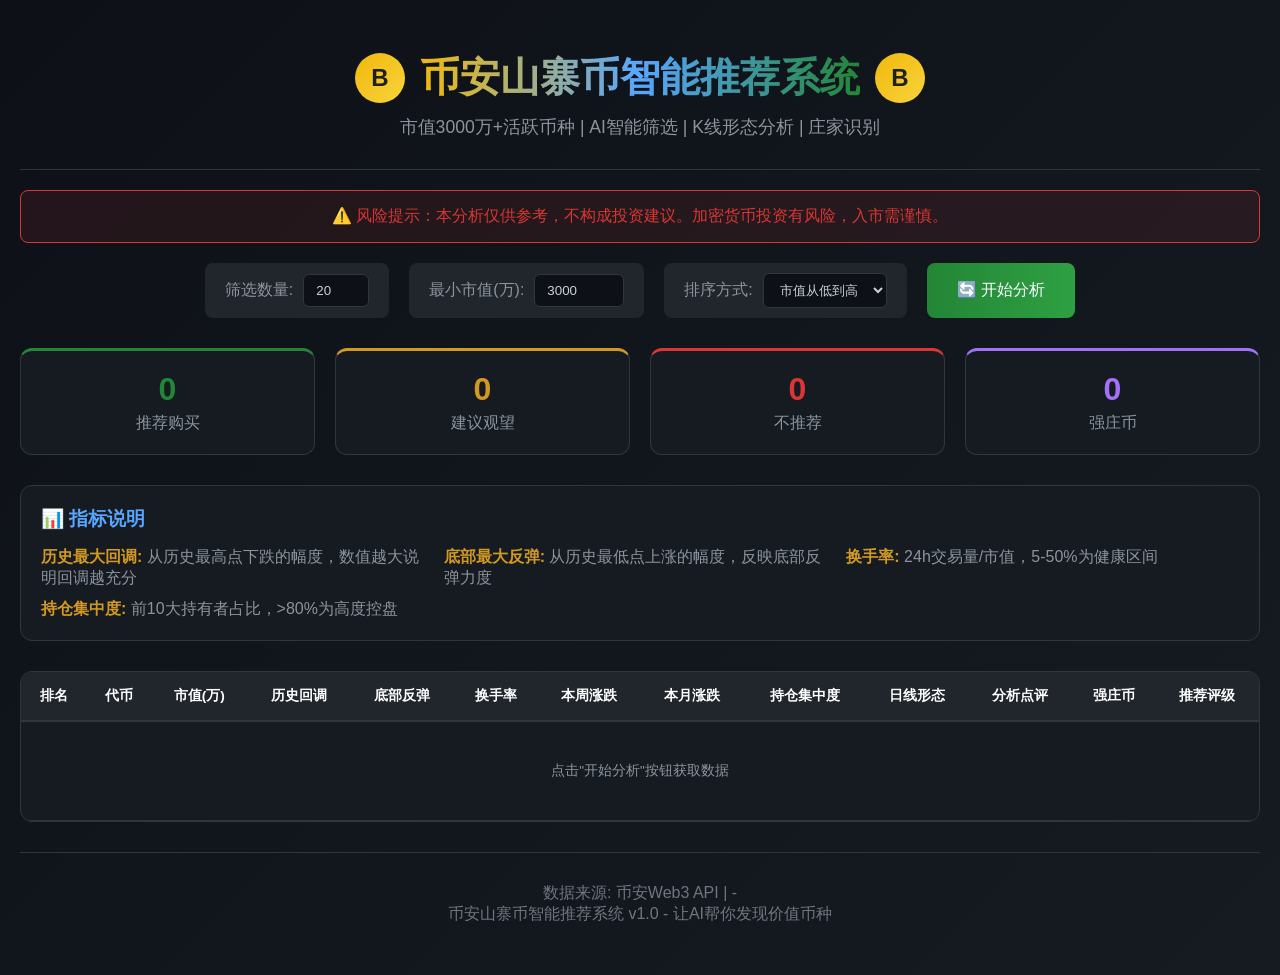
==== frontend/index.html @ 870fc39d "Initial commit: 完整版币安山寨币智能推荐系统" ====
<!DOCTYPE html>
<html lang="zh-CN">
<head>
    <meta charset="UTF-8">
    <meta name="viewport" content="width=device-width, initial-scale=1.0">
    <title>币安山寨币智能推荐系统</title>
    <link rel="stylesheet" href="css/style.css">
</head>
<body>
    <div class="container">
        <header>
            <div class="logo-container">
                <div class="logo">B</div>
                <h1>币安山寨币智能推荐系统</h1>
                <div class="logo">B</div>
            </div>
            <p class="subtitle">市值3000万+活跃币种 | AI智能筛选 | K线形态分析 | 庄家识别</p>
        </header>

        <div class="warning">
            ⚠️ 风险提示：本分析仅供参考，不构成投资建议。加密货币投资有风险，入市需谨慎。
        </div>

        <div class="controls">
            <div class="control-group">
                <label>筛选数量:</label>
                <input type="number" id="count" value="20" min="5" max="50">
            </div>
            <div class="control-group">
                <label>最小市值(万):</label>
                <input type="number" id="minCap" value="3000" min="1000" max="10000">
            </div>
            <div class="control-group">
                <label>排序方式:</label>
                <select id="sortBy">
                    <option value="marketCap">市值从低到高</option>
                    <option value="buyScore">推荐评分</option>
                    <option value="weekChange">本周涨幅</option>
                    <option value="turnover">换手率</option>
                </select>
            </div>
            <button onclick="startAnalysis()" class="btn-primary">
                <span class="loading" id="loading" style="display:none;">⏳</span>
                <span id="btnText">🔄 开始分析</span>
            </button>
        </div>

        <div class="stats-cards" id="statsCards">
            <div class="stat-card recommend">
                <div class="stat-value" id="statRecommend">0</div>
                <div class="stat-label">推荐购买</div>
            </div>
            <div class="stat-card watch">
                <div class="stat-value" id="statWatch">0</div>
                <div class="stat-label">建议观望</div>
            </div>
            <div class="stat-card avoid">
                <div class="stat-value" id="statAvoid">0</div>
                <div class="stat-label">不推荐</div>
            </div>
            <div class="stat-card whale">
                <div class="stat-value" id="statWhale">0</div>
                <div class="stat-label">强庄币</div>
            </div>
        </div>

        <div class="legend">
            <h3>📊 指标说明</h3>
            <div class="legend-grid">
                <div class="legend-item">
                    <span class="label">历史最大回调:</span>
                    <span class="desc">从历史最高点下跌的幅度，数值越大说明回调越充分</span>
                </div>
                <div class="legend-item">
                    <span class="label">底部最大反弹:</span>
                    <span class="desc">从历史最低点上涨的幅度，反映底部反弹力度</span>
                </div>
                <div class="legend-item">
                    <span class="label">换手率:</span>
                    <span class="desc">24h交易量/市值，5-50%为健康区间</span>
                </div>
                <div class="legend-item">
                    <span class="label">持仓集中度:</span>
                    <span class="desc">前10大持有者占比，>80%为高度控盘</span>
                </div>
            </div>
        </div>

        <div class="table-container">
            <table id="dataTable">
                <thead>
                    <tr>
                        <th>排名</th>
                        <th>代币</th>
                        <th>市值(万)</th>
                        <th>历史回调</th>
                        <th>底部反弹</th>
                        <th>换手率</th>
                        <th>本周涨跌</th>
                        <th>本月涨跌</th>
                        <th>持仓集中度</th>
                        <th>日线形态</th>
                        <th>分析点评</th>
                        <th>强庄币</th>
                        <th>推荐评级</th>
                    </tr>
                </thead>
                <tbody id="tableBody">
                    <tr>
                        <td colspan="13" class="empty">点击"开始分析"按钮获取数据</td>
                    </tr>
                </tbody>
            </table>
        </div>

        <footer>
            <p>数据来源: 币安Web3 API | <span id="updateTime">-</span></p>
            <p>币安山寨币智能推荐系统 v1.0 - 让AI帮你发现价值币种</p>
        </footer>
    </div>

    <script src="js/api.js"></script>
    <script src="js/app.js"></script>
</body>
</html>
---- frontend/css/style.css ----
/* 币安山寨币智能推荐系统 - 样式 */

* {
    margin: 0;
    padding: 0;
    box-sizing: border-box;
}

body {
    font-family: -apple-system, BlinkMacSystemFont, 'Segoe UI', Roboto, sans-serif;
    background: linear-gradient(135deg, #0d1117 0%, #161b22 100%);
    color: #c9d1d9;
    min-height: 100vh;
}

.container {
    max-width: 1600px;
    margin: 0 auto;
    padding: 20px;
}

/* 头部 */
header {
    text-align: center;
    padding: 30px 0;
    border-bottom: 1px solid #30363d;
    margin-bottom: 20px;
}

.logo-container {
    display: flex;
    align-items: center;
    justify-content: center;
    gap: 15px;
    margin-bottom: 10px;
}

.logo {
    width: 50px;
    height: 50px;
    background: linear-gradient(135deg, #F0B90B 0%, #F8D33C 100%);
    border-radius: 50%;
    display: flex;
    align-items: center;
    justify-content: center;
    font-weight: bold;
    font-size: 24px;
    color: #1e2026;
}

h1 {
    font-size: 2.5em;
    background: linear-gradient(90deg, #F0B90B, #58a6ff, #238636);
    -webkit-background-clip: text;
    -webkit-text-fill-color: transparent;
}

.subtitle {
    color: #8b949e;
    font-size: 1.1em;
}

/* 警告 */
.warning {
    background: rgba(218, 54, 51, 0.1);
    border: 1px solid #da3633;
    border-radius: 8px;
    padding: 15px;
    margin-bottom: 20px;
    color: #da3633;
    text-align: center;
}

/* 控制面板 */
.controls {
    display: flex;
    justify-content: center;
    gap: 20px;
    margin-bottom: 30px;
    flex-wrap: wrap;
}

.control-group {
    display: flex;
    align-items: center;
    gap: 10px;
    background: #21262d;
    padding: 10px 20px;
    border-radius: 8px;
}

.control-group label {
    color: #8b949e;
}

.control-group input,
.control-group select {
    background: #0d1117;
    border: 1px solid #30363d;
    color: #c9d1d9;
    padding: 8px 12px;
    border-radius: 6px;
}

.btn-primary {
    background: linear-gradient(90deg, #238636, #2ea043);
    color: white;
    border: none;
    padding: 12px 30px;
    border-radius: 8px;
    font-size: 1em;
    cursor: pointer;
    transition: all 0.3s;
}

.btn-primary:hover {
    transform: translateY(-2px);
    box-shadow: 0 4px 12px rgba(35, 134, 54, 0.4);
}

/* 统计卡片 */
.stats-cards {
    display: grid;
    grid-template-columns: repeat(auto-fit, minmax(200px, 1fr));
    gap: 20px;
    margin-bottom: 30px;
}

.stat-card {
    background: #161b22;
    border: 1px solid #30363d;
    border-radius: 12px;
    padding: 20px;
    text-align: center;
}

.stat-value {
    font-size: 2em;
    font-weight: bold;
    margin-bottom: 5px;
}

.stat-label {
    color: #8b949e;
}

.stat-card.recommend { border-top: 3px solid #238636; color: #238636; }
.stat-card.watch { border-top: 3px solid #d29922; color: #d29922; }
.stat-card.avoid { border-top: 3px solid #da3633; color: #da3633; }
.stat-card.whale { border-top: 3px solid #a371f7; color: #a371f7; }

/* 图例 */
.legend {
    background: #161b22;
    border: 1px solid #30363d;
    border-radius: 12px;
    padding: 20px;
    margin-bottom: 30px;
}

.legend h3 {
    color: #58a6ff;
    margin-bottom: 15px;
}

.legend-grid {
    display: grid;
    grid-template-columns: repeat(auto-fit, minmax(350px, 1fr));
    gap: 10px;
}

.legend-item .label {
    color: #d29922;
    font-weight: bold;
}

.legend-item .desc {
    color: #8b949e;
}

/* 表格 */
.table-container {
    background: #161b22;
    border: 1px solid #30363d;
    border-radius: 12px;
    overflow-x: auto;
    margin-bottom: 30px;
}

table {
    width: 100%;
    border-collapse: collapse;
    font-size: 0.85em;
}

th {
    background: #21262d;
    padding: 15px 10px;
    text-align: center;
    color: #ffffff;
    border-bottom: 2px solid #30363d;
}

td {
    padding: 12px 10px;
    text-align: center;
    border-bottom: 1px solid #30363d;
}

tr:hover {
    background: #1f242c;
}

.empty {
    color: #8b949e;
    padding: 40px;
}

/* 徽章 */
.badge {
    display: inline-block;
    padding: 4px 10px;
    border-radius: 12px;
    font-size: 0.8em;
    font-weight: bold;
}

.badge-recommend { background: rgba(35, 134, 54, 0.2); color: #238636; }
.badge-watch { background: rgba(210, 153, 34, 0.2); color: #d29922; }
.badge-avoid { background: rgba(218, 54, 51, 0.2); color: #da3633; }

/* 页脚 */
footer {
    text-align: center;
    padding: 30px;
    color: #6e7681;
    border-top: 1px solid #30363d;
}

/* 加载动画 */
.loading {
    animation: spin 1s linear infinite;
}

@keyframes spin {
    from { transform: rotate(0deg); }
    to { transform: rotate(360deg); }
}
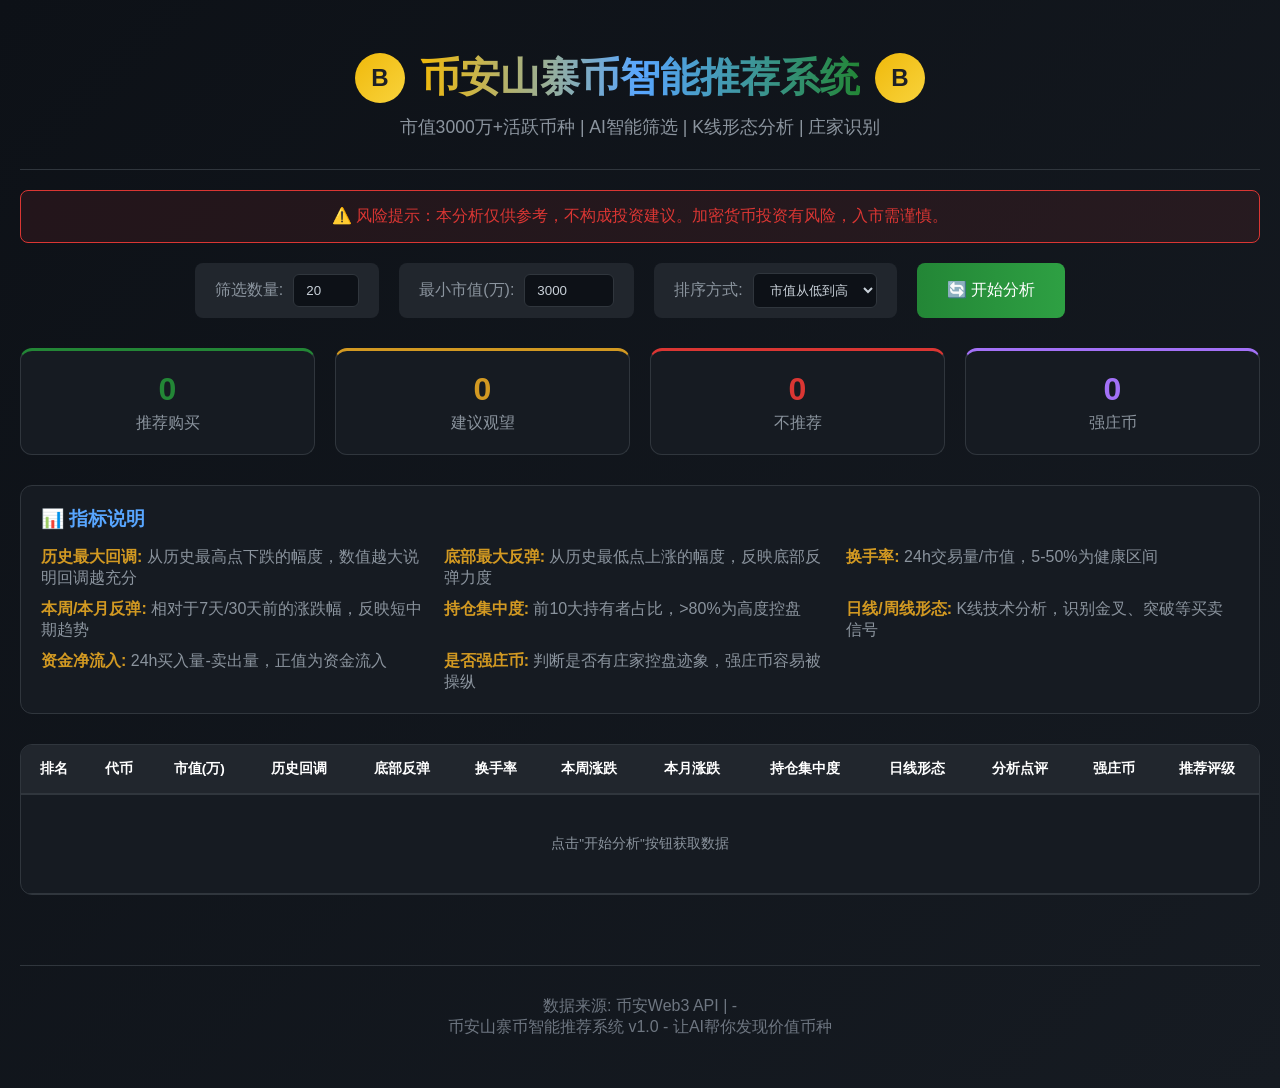
==== commit 238583ae: "添加完整指标说明、去掉alert弹窗、添加分页功能" ====
--- a/frontend/index.html
+++ b/frontend/index.html
@@ -80,8 +80,24 @@
                     <span class="desc">24h交易量/市值，5-50%为健康区间</span>
                 </div>
                 <div class="legend-item">
+                    <span class="label">本周/本月反弹:</span>
+                    <span class="desc">相对于7天/30天前的涨跌幅，反映短中期趋势</span>
+                </div>
+                <div class="legend-item">
                     <span class="label">持仓集中度:</span>
                     <span class="desc">前10大持有者占比，>80%为高度控盘</span>
+                </div>
+                <div class="legend-item">
+                    <span class="label">日线/周线形态:</span>
+                    <span class="desc">K线技术分析，识别金叉、突破等买卖信号</span>
+                </div>
+                <div class="legend-item">
+                    <span class="label">资金净流入:</span>
+                    <span class="desc">24h买入量-卖出量，正值为资金流入</span>
+                </div>
+                <div class="legend-item">
+                    <span class="label">是否强庄币:</span>
+                    <span class="desc">判断是否有庄家控盘迹象，强庄币容易被操纵</span>
                 </div>
             </div>
         </div>
--- a/frontend/css/style.css
+++ b/frontend/css/style.css
@@ -229,6 +229,55 @@
 .badge-watch { background: rgba(210, 153, 34, 0.2); color: #d29922; }
 .badge-avoid { background: rgba(218, 54, 51, 0.2); color: #da3633; }
 
+/* 分页 */
+.pagination {
+    display: flex;
+    justify-content: center;
+    align-items: center;
+    padding: 20px;
+    gap: 20px;
+    flex-wrap: wrap;
+}
+
+.pagination-info {
+    color: #8b949e;
+    font-size: 0.9em;
+}
+
+.pagination-buttons {
+    display: flex;
+    gap: 5px;
+    flex-wrap: wrap;
+    justify-content: center;
+}
+
+.btn-page {
+    background: #21262d;
+    border: 1px solid #30363d;
+    color: #c9d1d9;
+    padding: 8px 12px;
+    border-radius: 6px;
+    cursor: pointer;
+    transition: all 0.3s;
+    min-width: 40px;
+}
+
+.btn-page:hover {
+    background: #30363d;
+    border-color: #58a6ff;
+}
+
+.btn-page.active {
+    background: #238636;
+    border-color: #238636;
+    color: white;
+}
+
+.page-ellipsis {
+    color: #8b949e;
+    padding: 8px;
+}
+
 /* 页脚 */
 footer {
     text-align: center;
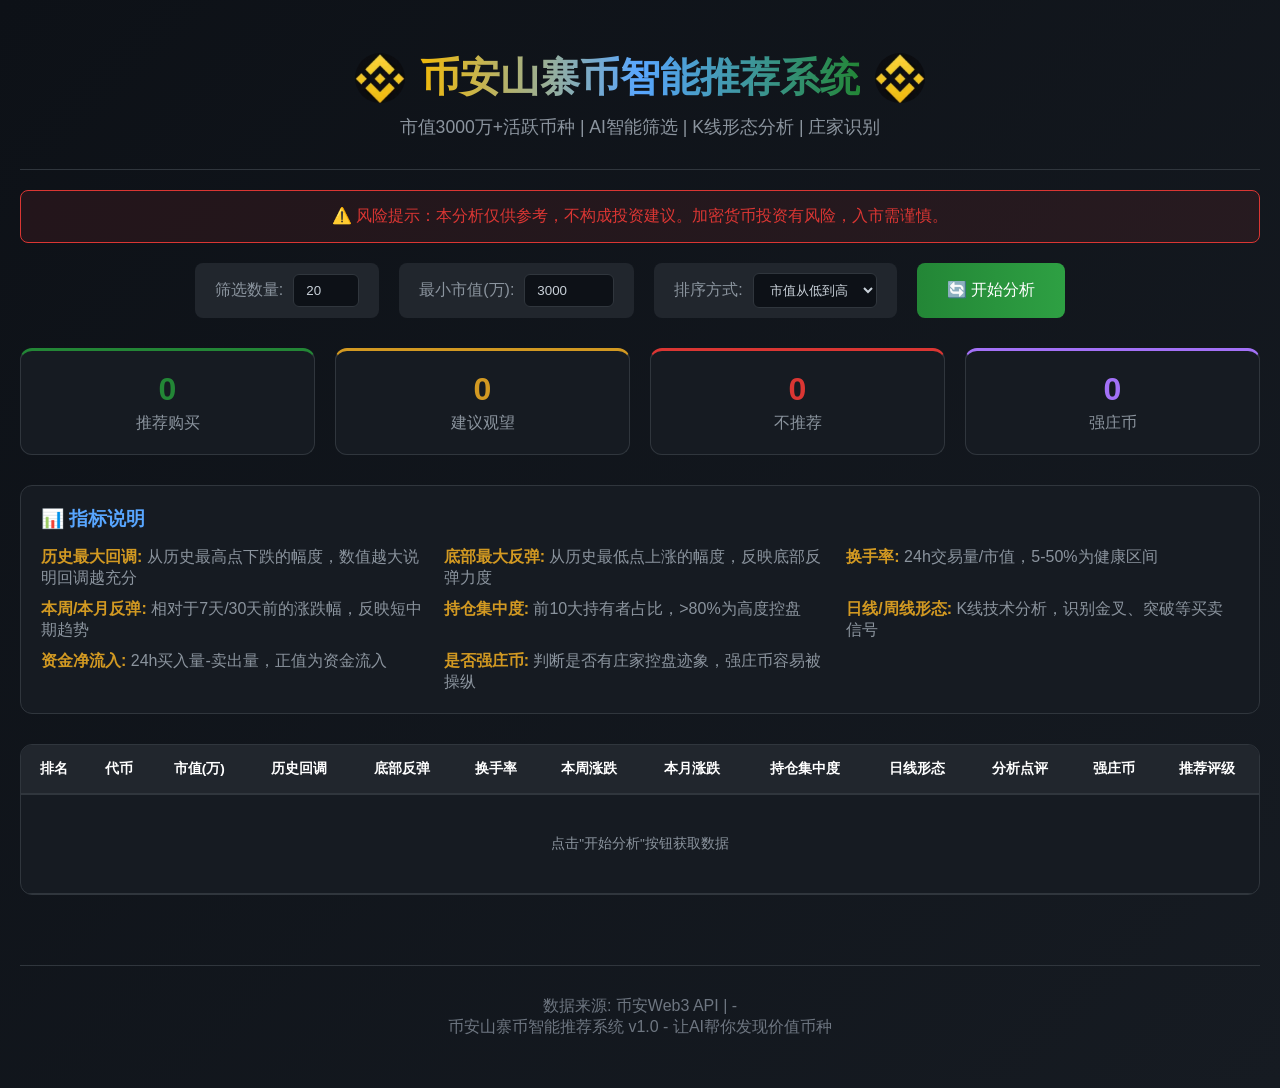
==== commit 92d8e169: "使用用户提供的币安Logo图片替换CSS生成的Logo" ====
--- a/frontend/index.html
+++ b/frontend/index.html
@@ -10,9 +10,9 @@
     <div class="container">
         <header>
             <div class="logo-container">
-                <div class="logo">B</div>
+                <img src="images/binance-logo.jpg" alt="币安" class="logo-img">
                 <h1>币安山寨币智能推荐系统</h1>
-                <div class="logo">B</div>
+                <img src="images/binance-logo.jpg" alt="币安" class="logo-img">
             </div>
             <p class="subtitle">市值3000万+活跃币种 | AI智能筛选 | K线形态分析 | 庄家识别</p>
         </header>
--- a/frontend/css/style.css
+++ b/frontend/css/style.css
@@ -35,6 +35,14 @@
     margin-bottom: 10px;
 }
 
+.logo-img {
+    width: 50px;
+    height: 50px;
+    border-radius: 50%;
+    object-fit: cover;
+}
+
+/* 保留旧logo样式作为备用 */
 .logo {
     width: 50px;
     height: 50px;
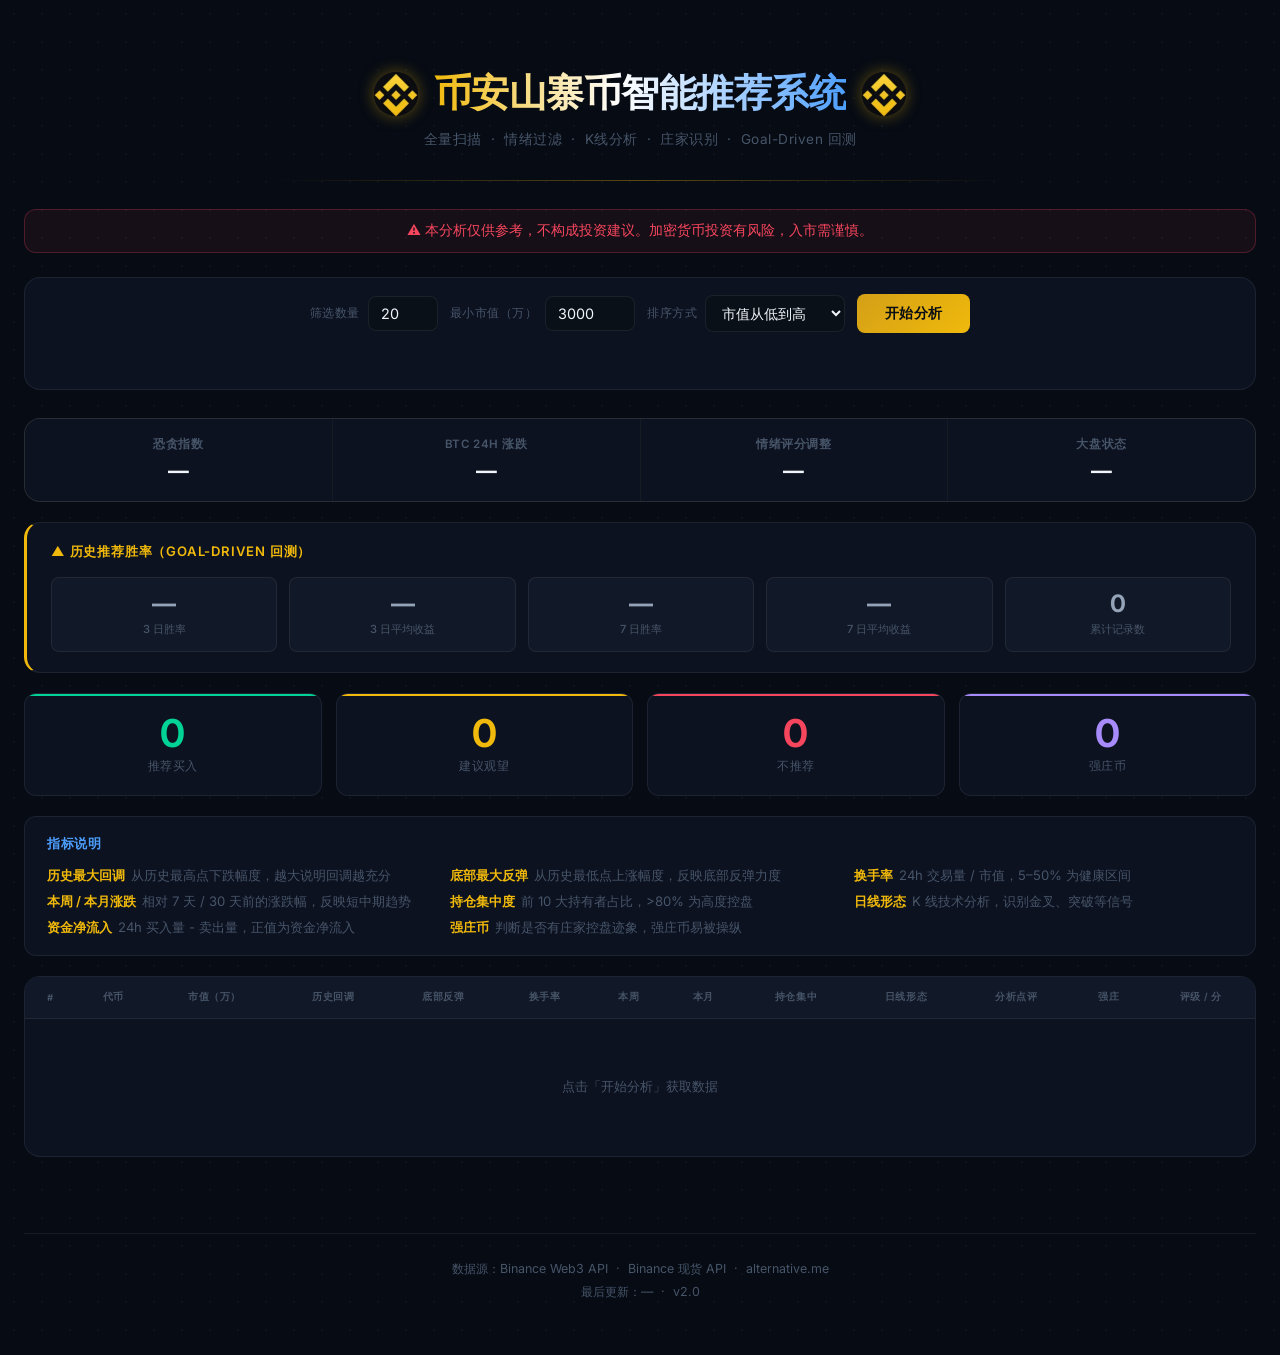
==== commit cc04b0c6: "feat: v2.0 - 全量扫描 + 情绪过滤 + Goal-Driven 回测 - [A] fetcher: 用 a-z 字母全量扫描替代关键词，K线智能选源（Binance官方优先） - [B]" ====
--- a/frontend/index.html
+++ b/frontend/index.html
@@ -8,30 +8,34 @@
 </head>
 <body>
     <div class="container">
+
+        <!-- ── Header ── -->
         <header>
             <div class="logo-container">
                 <img src="images/binance-logo.jpg" alt="币安" class="logo-img">
                 <h1>币安山寨币智能推荐系统</h1>
                 <img src="images/binance-logo.jpg" alt="币安" class="logo-img">
             </div>
-            <p class="subtitle">市值3000万+活跃币种 | AI智能筛选 | K线形态分析 | 庄家识别</p>
+            <p class="subtitle">全量扫描 &nbsp;·&nbsp; 情绪过滤 &nbsp;·&nbsp; K线分析 &nbsp;·&nbsp; 庄家识别 &nbsp;·&nbsp; Goal-Driven 回测</p>
         </header>
 
+        <!-- ── Risk Warning ── -->
         <div class="warning">
-            ⚠️ 风险提示：本分析仅供参考，不构成投资建议。加密货币投资有风险，入市需谨慎。
+            ⚠ 本分析仅供参考，不构成投资建议。加密货币投资有风险，入市需谨慎。
         </div>
 
+        <!-- ── Controls ── -->
         <div class="controls">
             <div class="control-group">
-                <label>筛选数量:</label>
-                <input type="number" id="count" value="20" min="5" max="50">
+                <label>筛选数量</label>
+                <input type="number" id="count" value="20" min="5" max="50" style="width:70px">
             </div>
             <div class="control-group">
-                <label>最小市值(万):</label>
-                <input type="number" id="minCap" value="3000" min="1000" max="10000">
+                <label>最小市值（万）</label>
+                <input type="number" id="minCap" value="3000" min="500" max="50000" style="width:90px">
             </div>
             <div class="control-group">
-                <label>排序方式:</label>
+                <label>排序方式</label>
                 <select id="sortBy">
                     <option value="marketCap">市值从低到高</option>
                     <option value="buyScore">推荐评分</option>
@@ -41,14 +45,62 @@
             </div>
             <button onclick="startAnalysis()" class="btn-primary">
                 <span class="loading" id="loading" style="display:none;">⏳</span>
-                <span id="btnText">🔄 开始分析</span>
+                <span id="btnText">开始分析</span>
             </button>
         </div>
 
-        <div class="stats-cards" id="statsCards">
+        <!-- ── Market Sentiment ── -->
+        <div class="sentiment-panel" id="sentimentPanel">
+            <div class="sentiment-item">
+                <span class="s-label">恐贪指数</span>
+                <span class="s-value" id="sFG">—</span>
+            </div>
+            <div class="sentiment-item">
+                <span class="s-label">BTC 24h 涨跌</span>
+                <span class="s-value" id="sBTC">—</span>
+            </div>
+            <div class="sentiment-item">
+                <span class="s-label">情绪评分调整</span>
+                <span class="s-value" id="sAdj">—</span>
+            </div>
+            <div class="sentiment-item">
+                <span class="s-label">大盘状态</span>
+                <span class="s-value" id="sMarket">—</span>
+            </div>
+        </div>
+
+        <!-- ── Backtest ── -->
+        <div class="backtest-panel" id="backtestPanel">
+            <div class="bt-title">&#9650; 历史推荐胜率（Goal-Driven 回测）</div>
+            <div class="bt-grid">
+                <div class="bt-item">
+                    <div class="bt-val" id="btWR3">—</div>
+                    <div class="bt-label">3 日胜率</div>
+                </div>
+                <div class="bt-item">
+                    <div class="bt-val" id="btAvg3">—</div>
+                    <div class="bt-label">3 日平均收益</div>
+                </div>
+                <div class="bt-item">
+                    <div class="bt-val" id="btWR7">—</div>
+                    <div class="bt-label">7 日胜率</div>
+                </div>
+                <div class="bt-item">
+                    <div class="bt-val" id="btAvg7">—</div>
+                    <div class="bt-label">7 日平均收益</div>
+                </div>
+                <div class="bt-item">
+                    <div class="bt-val" id="btTotal">0</div>
+                    <div class="bt-label">累计记录数</div>
+                </div>
+            </div>
+        </div>
+
+        <!-- ── Stats ── -->
+        <div class="stats-cards">
             <div class="stat-card recommend">
                 <div class="stat-value" id="statRecommend">0</div>
-                <div class="stat-label">推荐购买</div>
+                <div class="stat-label">推荐买入</div>
             </div>
             <div class="stat-card watch">
                 <div class="stat-value" id="statWatch">0</div>
@@ -64,75 +116,55 @@
             </div>
         </div>
 
+        <!-- ── Legend ── -->
         <div class="legend">
-            <h3>📊 指标说明</h3>
+            <h3>指标说明</h3>
             <div class="legend-grid">
-                <div class="legend-item">
-                    <span class="label">历史最大回调:</span>
-                    <span class="desc">从历史最高点下跌的幅度，数值越大说明回调越充分</span>
-                </div>
-                <div class="legend-item">
-                    <span class="label">底部最大反弹:</span>
-                    <span class="desc">从历史最低点上涨的幅度，反映底部反弹力度</span>
-                </div>
-                <div class="legend-item">
-                    <span class="label">换手率:</span>
-                    <span class="desc">24h交易量/市值，5-50%为健康区间</span>
-                </div>
-                <div class="legend-item">
-                    <span class="label">本周/本月反弹:</span>
-                    <span class="desc">相对于7天/30天前的涨跌幅，反映短中期趋势</span>
-                </div>
-                <div class="legend-item">
-                    <span class="label">持仓集中度:</span>
-                    <span class="desc">前10大持有者占比，>80%为高度控盘</span>
-                </div>
-                <div class="legend-item">
-                    <span class="label">日线/周线形态:</span>
-                    <span class="desc">K线技术分析，识别金叉、突破等买卖信号</span>
-                </div>
-                <div class="legend-item">
-                    <span class="label">资金净流入:</span>
-                    <span class="desc">24h买入量-卖出量，正值为资金流入</span>
-                </div>
-                <div class="legend-item">
-                    <span class="label">是否强庄币:</span>
-                    <span class="desc">判断是否有庄家控盘迹象，强庄币容易被操纵</span>
-                </div>
+                <div class="legend-item"><span class="label">历史最大回调</span><span class="desc">从历史最高点下跌幅度，越大说明回调越充分</span></div>
+                <div class="legend-item"><span class="label">底部最大反弹</span><span class="desc">从历史最低点上涨幅度，反映底部反弹力度</span></div>
+                <div class="legend-item"><span class="label">换手率</span><span class="desc">24h 交易量 / 市值，5–50% 为健康区间</span></div>
+                <div class="legend-item"><span class="label">本周 / 本月涨跌</span><span class="desc">相对 7 天 / 30 天前的涨跌幅，反映短中期趋势</span></div>
+                <div class="legend-item"><span class="label">持仓集中度</span><span class="desc">前 10 大持有者占比，>80% 为高度控盘</span></div>
+                <div class="legend-item"><span class="label">日线形态</span><span class="desc">K 线技术分析，识别金叉、突破等信号</span></div>
+                <div class="legend-item"><span class="label">资金净流入</span><span class="desc">24h 买入量 - 卖出量，正值为资金净流入</span></div>
+                <div class="legend-item"><span class="label">强庄币</span><span class="desc">判断是否有庄家控盘迹象，强庄币易被操纵</span></div>
             </div>
         </div>
 
+        <!-- ── Table ── -->
         <div class="table-container">
             <table id="dataTable">
                 <thead>
                     <tr>
-                        <th>排名</th>
+                        <th>#</th>
                         <th>代币</th>
-                        <th>市值(万)</th>
+                        <th>市值（万）</th>
                         <th>历史回调</th>
                         <th>底部反弹</th>
                         <th>换手率</th>
-                        <th>本周涨跌</th>
-                        <th>本月涨跌</th>
-                        <th>持仓集中度</th>
+                        <th>本周</th>
+                        <th>本月</th>
+                        <th>持仓集中</th>
                         <th>日线形态</th>
                         <th>分析点评</th>
-                        <th>强庄币</th>
-                        <th>推荐评级</th>
+                        <th>强庄</th>
+                        <th>评级 / 分</th>
                     </tr>
                 </thead>
                 <tbody id="tableBody">
                     <tr>
-                        <td colspan="13" class="empty">点击"开始分析"按钮获取数据</td>
+                        <td colspan="13" class="empty">点击「开始分析」获取数据</td>
                     </tr>
                 </tbody>
             </table>
         </div>
 
+        <!-- ── Footer ── -->
         <footer>
-            <p>数据来源: 币安Web3 API | <span id="updateTime">-</span></p>
-            <p>币安山寨币智能推荐系统 v1.0 - 让AI帮你发现价值币种</p>
+            <div>数据源：Binance Web3 API &nbsp;·&nbsp; Binance 现货 API &nbsp;·&nbsp; alternative.me</div>
+            <div>最后更新：<span id="updateTime">—</span> &nbsp;·&nbsp; v2.0</div>
         </footer>
+
     </div>
 
     <script src="js/api.js"></script>
--- a/frontend/css/style.css
+++ b/frontend/css/style.css
@@ -1,305 +1,560 @@
-/* 币安山寨币智能推荐系统 - 样式 */
-
-* {
-    margin: 0;
-    padding: 0;
-    box-sizing: border-box;
-}
+/* ═══════════════════════════════════════════════════════════
+   币安山寨币智能推荐系统 — UI v2
+   ═══════════════════════════════════════════════════════════ */
+
+@import url('https://fonts.googleapis.com/css2?family=Inter:wght@300;400;500;600;700&display=swap');
+
+:root {
+  --bg-base:    #060b14;
+  --bg-card:    #0c1220;
+  --bg-raised:  #111827;
+  --bg-input:   #0a1018;
+  --border:     rgba(255,255,255,0.07);
+  --border-hi:  rgba(240,185,11,0.35);
+  --gold:       #f0b90b;
+  --gold-dim:   rgba(240,185,11,0.12);
+  --blue:       #4d9fff;
+  --blue-dim:   rgba(77,159,255,0.12);
+  --green:      #00d395;
+  --green-dim:  rgba(0,211,149,0.12);
+  --red:        #f6465d;
+  --red-dim:    rgba(246,70,93,0.12);
+  --purple:     #a78bfa;
+  --purple-dim: rgba(167,139,250,0.12);
+  --text-1:     #f1f5f9;
+  --text-2:     #94a3b8;
+  --text-3:     #475569;
+  --radius-sm:  8px;
+  --radius-md:  12px;
+  --radius-lg:  16px;
+}
+
+* { margin:0; padding:0; box-sizing:border-box; }
 
 body {
-    font-family: -apple-system, BlinkMacSystemFont, 'Segoe UI', Roboto, sans-serif;
-    background: linear-gradient(135deg, #0d1117 0%, #161b22 100%);
-    color: #c9d1d9;
-    min-height: 100vh;
+  font-family: 'Inter', -apple-system, BlinkMacSystemFont, sans-serif;
+  background: var(--bg-base);
+  color: var(--text-1);
+  min-height: 100vh;
+  /* subtle dot grid */
+  background-image: radial-gradient(rgba(255,255,255,0.03) 1px, transparent 1px);
+  background-size: 28px 28px;
 }
 
 .container {
-    max-width: 1600px;
-    margin: 0 auto;
-    padding: 20px;
-}
-
-/* 头部 */
+  max-width: 1440px;
+  margin: 0 auto;
+  padding: 28px 24px;
+}
+
+/* ─── Header ─────────────────────────────────────────────── */
 header {
-    text-align: center;
-    padding: 30px 0;
-    border-bottom: 1px solid #30363d;
-    margin-bottom: 20px;
+  text-align: center;
+  padding: 40px 0 32px;
+  margin-bottom: 28px;
+  position: relative;
+}
+
+header::after {
+  content: '';
+  position: absolute;
+  bottom: 0; left: 50%;
+  transform: translateX(-50%);
+  width: 60%; height: 1px;
+  background: linear-gradient(90deg, transparent, var(--border-hi), transparent);
 }
 
 .logo-container {
-    display: flex;
-    align-items: center;
-    justify-content: center;
-    gap: 15px;
-    margin-bottom: 10px;
+  display: flex;
+  align-items: center;
+  justify-content: center;
+  gap: 16px;
+  margin-bottom: 12px;
 }
 
 .logo-img {
-    width: 50px;
-    height: 50px;
-    border-radius: 50%;
-    object-fit: cover;
-}
-
-/* 保留旧logo样式作为备用 */
-.logo {
-    width: 50px;
-    height: 50px;
-    background: linear-gradient(135deg, #F0B90B 0%, #F8D33C 100%);
-    border-radius: 50%;
-    display: flex;
-    align-items: center;
-    justify-content: center;
-    font-weight: bold;
-    font-size: 24px;
-    color: #1e2026;
+  width: 44px; height: 44px;
+  border-radius: 50%;
+  object-fit: cover;
+  box-shadow: 0 0 16px rgba(240,185,11,0.4);
 }
 
 h1 {
-    font-size: 2.5em;
-    background: linear-gradient(90deg, #F0B90B, #58a6ff, #238636);
-    -webkit-background-clip: text;
-    -webkit-text-fill-color: transparent;
+  font-size: 2.4em;
+  font-weight: 700;
+  letter-spacing: -0.5px;
+  background: linear-gradient(90deg, var(--gold) 0%, #fff 45%, var(--blue) 100%);
+  -webkit-background-clip: text;
+  -webkit-text-fill-color: transparent;
 }
 
 .subtitle {
-    color: #8b949e;
-    font-size: 1.1em;
-}
-
-/* 警告 */
+  color: var(--text-3);
+  font-size: 0.85em;
+  letter-spacing: 0.5px;
+  margin-top: 6px;
+}
+
+/* ─── Warning ─────────────────────────────────────────────── */
 .warning {
-    background: rgba(218, 54, 51, 0.1);
-    border: 1px solid #da3633;
-    border-radius: 8px;
-    padding: 15px;
-    margin-bottom: 20px;
-    color: #da3633;
-    text-align: center;
-}
-
-/* 控制面板 */
+  display: flex;
+  align-items: center;
+  justify-content: center;
+  gap: 8px;
+  background: rgba(246,70,93,0.07);
+  border: 1px solid rgba(246,70,93,0.25);
+  border-radius: var(--radius-md);
+  padding: 12px 20px;
+  margin-bottom: 24px;
+  color: #f6465d;
+  font-size: 0.85em;
+  font-weight: 500;
+}
+
+/* ─── Controls ─────────────────────────────────────────────── */
 .controls {
-    display: flex;
-    justify-content: center;
-    gap: 20px;
-    margin-bottom: 30px;
-    flex-wrap: wrap;
+  display: flex;
+  align-items: center;
+  justify-content: center;
+  gap: 12px;
+  flex-wrap: wrap;
+  margin-bottom: 28px;
+  background: var(--bg-card);
+  border: 1px solid var(--border);
+  border-radius: var(--radius-lg);
+  padding: 16px 24px;
 }
 
 .control-group {
-    display: flex;
-    align-items: center;
-    gap: 10px;
-    background: #21262d;
-    padding: 10px 20px;
-    border-radius: 8px;
+  display: flex;
+  align-items: center;
+  gap: 8px;
 }
 
 .control-group label {
-    color: #8b949e;
+  color: var(--text-3);
+  font-size: 0.78em;
+  font-weight: 500;
+  white-space: nowrap;
+  text-transform: uppercase;
+  letter-spacing: 0.5px;
 }
 
 .control-group input,
 .control-group select {
-    background: #0d1117;
-    border: 1px solid #30363d;
-    color: #c9d1d9;
-    padding: 8px 12px;
-    border-radius: 6px;
+  background: var(--bg-input);
+  border: 1px solid var(--border);
+  color: var(--text-1);
+  padding: 8px 12px;
+  border-radius: var(--radius-sm);
+  font-size: 0.9em;
+  font-family: inherit;
+  outline: none;
+  transition: border-color 0.2s;
+}
+
+.control-group input:focus,
+.control-group select:focus {
+  border-color: var(--gold);
+}
+
+.control-group select {
+  cursor: pointer;
+  min-width: 140px;
 }
 
 .btn-primary {
-    background: linear-gradient(90deg, #238636, #2ea043);
-    color: white;
-    border: none;
-    padding: 12px 30px;
-    border-radius: 8px;
-    font-size: 1em;
-    cursor: pointer;
-    transition: all 0.3s;
-}
-
-.btn-primary:hover {
-    transform: translateY(-2px);
-    box-shadow: 0 4px 12px rgba(35, 134, 54, 0.4);
-}
-
-/* 统计卡片 */
+  background: linear-gradient(135deg, #d4a017 0%, var(--gold) 100%);
+  color: #0a0e14;
+  border: none;
+  padding: 10px 28px;
+  border-radius: var(--radius-sm);
+  font-size: 0.9em;
+  font-weight: 700;
+  font-family: inherit;
+  cursor: pointer;
+  transition: all 0.2s;
+  letter-spacing: 0.3px;
+  white-space: nowrap;
+}
+
+.btn-primary:hover:not(:disabled) {
+  transform: translateY(-1px);
+  box-shadow: 0 4px 20px rgba(240,185,11,0.4);
+}
+
+.btn-primary:disabled { opacity: 0.6; cursor: not-allowed; }
+
+#statusMessage {
+  width: 100%;
+  text-align: center;
+  font-size: 0.85em;
+  margin-top: 8px;
+  min-height: 18px;
+}
+
+/* ─── Sentiment Panel ──────────────────────────────────────── */
+.sentiment-panel {
+  display: grid;
+  grid-template-columns: repeat(4, 1fr);
+  gap: 1px;
+  background: var(--border);
+  border: 1px solid var(--border);
+  border-radius: var(--radius-lg);
+  overflow: hidden;
+  margin-bottom: 20px;
+}
+
+.sentiment-item {
+  background: var(--bg-card);
+  padding: 18px 20px;
+  display: flex;
+  flex-direction: column;
+  align-items: center;
+  gap: 6px;
+  transition: background 0.2s;
+}
+
+.sentiment-item:hover { background: var(--bg-raised); }
+
+.s-label {
+  font-size: 0.72em;
+  font-weight: 600;
+  color: var(--text-3);
+  text-transform: uppercase;
+  letter-spacing: 0.6px;
+}
+
+.s-value {
+  font-size: 1.3em;
+  font-weight: 700;
+  color: var(--text-1);
+}
+
+/* ─── Backtest Panel ───────────────────────────────────────── */
+.backtest-panel {
+  background: var(--bg-card);
+  border: 1px solid var(--border);
+  border-left: 3px solid var(--gold);
+  border-radius: var(--radius-lg);
+  padding: 20px 24px;
+  margin-bottom: 20px;
+}
+
+.bt-title {
+  font-weight: 600;
+  font-size: 0.82em;
+  text-transform: uppercase;
+  letter-spacing: 0.8px;
+  color: var(--gold);
+  margin-bottom: 16px;
+  display: flex;
+  align-items: center;
+  gap: 8px;
+}
+
+.bt-grid {
+  display: grid;
+  grid-template-columns: repeat(5, 1fr);
+  gap: 12px;
+}
+
+.bt-item {
+  text-align: center;
+  background: var(--bg-raised);
+  border: 1px solid var(--border);
+  border-radius: var(--radius-sm);
+  padding: 14px 10px;
+}
+
+.bt-val {
+  font-size: 1.5em;
+  font-weight: 700;
+  color: var(--text-2);
+  line-height: 1;
+}
+
+.bt-label {
+  font-size: 0.7em;
+  color: var(--text-3);
+  margin-top: 6px;
+  font-weight: 500;
+}
+
+/* ─── Stats Cards ──────────────────────────────────────────── */
 .stats-cards {
-    display: grid;
-    grid-template-columns: repeat(auto-fit, minmax(200px, 1fr));
-    gap: 20px;
-    margin-bottom: 30px;
+  display: grid;
+  grid-template-columns: repeat(4, 1fr);
+  gap: 14px;
+  margin-bottom: 20px;
 }
 
 .stat-card {
-    background: #161b22;
-    border: 1px solid #30363d;
-    border-radius: 12px;
-    padding: 20px;
-    text-align: center;
-}
+  background: var(--bg-card);
+  border: 1px solid var(--border);
+  border-radius: var(--radius-md);
+  padding: 20px;
+  text-align: center;
+  position: relative;
+  overflow: hidden;
+  transition: transform 0.2s;
+}
+
+.stat-card::before {
+  content: '';
+  position: absolute;
+  top: 0; left: 0; right: 0;
+  height: 2px;
+}
+
+.stat-card:hover { transform: translateY(-2px); }
+
+.stat-card.recommend::before { background: var(--green); }
+.stat-card.watch::before     { background: var(--gold); }
+.stat-card.avoid::before     { background: var(--red); }
+.stat-card.whale::before     { background: var(--purple); }
 
 .stat-value {
-    font-size: 2em;
-    font-weight: bold;
-    margin-bottom: 5px;
-}
+  font-size: 2.4em;
+  font-weight: 700;
+  line-height: 1;
+  margin-bottom: 6px;
+}
+
+.stat-card.recommend .stat-value { color: var(--green); }
+.stat-card.watch .stat-value     { color: var(--gold); }
+.stat-card.avoid .stat-value     { color: var(--red); }
+.stat-card.whale .stat-value     { color: var(--purple); }
 
 .stat-label {
-    color: #8b949e;
-}
-
-.stat-card.recommend { border-top: 3px solid #238636; color: #238636; }
-.stat-card.watch { border-top: 3px solid #d29922; color: #d29922; }
-.stat-card.avoid { border-top: 3px solid #da3633; color: #da3633; }
-.stat-card.whale { border-top: 3px solid #a371f7; color: #a371f7; }
-
-/* 图例 */
+  color: var(--text-3);
+  font-size: 0.78em;
+  font-weight: 500;
+  text-transform: uppercase;
+  letter-spacing: 0.5px;
+}
+
+/* ─── Legend ───────────────────────────────────────────────── */
 .legend {
-    background: #161b22;
-    border: 1px solid #30363d;
-    border-radius: 12px;
-    padding: 20px;
-    margin-bottom: 30px;
+  background: var(--bg-card);
+  border: 1px solid var(--border);
+  border-radius: var(--radius-md);
+  padding: 18px 22px;
+  margin-bottom: 20px;
 }
 
 .legend h3 {
-    color: #58a6ff;
-    margin-bottom: 15px;
+  color: var(--blue);
+  font-size: 0.82em;
+  text-transform: uppercase;
+  letter-spacing: 0.7px;
+  font-weight: 600;
+  margin-bottom: 14px;
 }
 
 .legend-grid {
-    display: grid;
-    grid-template-columns: repeat(auto-fit, minmax(350px, 1fr));
-    gap: 10px;
+  display: grid;
+  grid-template-columns: repeat(auto-fit, minmax(300px, 1fr));
+  gap: 8px 24px;
+}
+
+.legend-item {
+  font-size: 0.82em;
+  display: flex;
+  gap: 6px;
 }
 
 .legend-item .label {
-    color: #d29922;
-    font-weight: bold;
-}
-
-.legend-item .desc {
-    color: #8b949e;
-}
-
-/* 表格 */
+  color: var(--gold);
+  font-weight: 600;
+  white-space: nowrap;
+}
+
+.legend-item .desc { color: var(--text-3); }
+
+/* ─── Table ────────────────────────────────────────────────── */
 .table-container {
-    background: #161b22;
-    border: 1px solid #30363d;
-    border-radius: 12px;
-    overflow-x: auto;
-    margin-bottom: 30px;
+  background: var(--bg-card);
+  border: 1px solid var(--border);
+  border-radius: var(--radius-lg);
+  overflow-x: auto;
+  margin-bottom: 20px;
 }
 
 table {
-    width: 100%;
-    border-collapse: collapse;
-    font-size: 0.85em;
+  width: 100%;
+  border-collapse: collapse;
+  font-size: 0.83em;
+}
+
+thead tr {
+  background: var(--bg-raised);
 }
 
 th {
-    background: #21262d;
-    padding: 15px 10px;
-    text-align: center;
-    color: #ffffff;
-    border-bottom: 2px solid #30363d;
+  padding: 14px 12px;
+  text-align: center;
+  font-size: 0.72em;
+  font-weight: 600;
+  text-transform: uppercase;
+  letter-spacing: 0.6px;
+  color: var(--text-3);
+  border-bottom: 1px solid var(--border);
+  white-space: nowrap;
 }
 
 td {
-    padding: 12px 10px;
-    text-align: center;
-    border-bottom: 1px solid #30363d;
-}
-
-tr:hover {
-    background: #1f242c;
-}
+  padding: 13px 12px;
+  text-align: center;
+  border-bottom: 1px solid rgba(255,255,255,0.04);
+  color: var(--text-2);
+  vertical-align: middle;
+}
+
+td strong {
+  color: var(--text-1);
+  font-weight: 600;
+}
+
+td small {
+  font-size: 0.82em;
+  color: var(--text-3);
+  display: block;
+  margin-top: 2px;
+}
+
+tbody tr {
+  transition: background 0.15s;
+}
+
+tbody tr:hover { background: rgba(255,255,255,0.03); }
+tbody tr:last-child td { border-bottom: none; }
 
 .empty {
-    color: #8b949e;
-    padding: 40px;
-}
-
-/* 徽章 */
+  color: var(--text-3);
+  padding: 60px;
+  font-size: 0.95em;
+}
+
+/* ─── Badges ───────────────────────────────────────────────── */
 .badge {
-    display: inline-block;
-    padding: 4px 10px;
-    border-radius: 12px;
-    font-size: 0.8em;
-    font-weight: bold;
-}
-
-.badge-recommend { background: rgba(35, 134, 54, 0.2); color: #238636; }
-.badge-watch { background: rgba(210, 153, 34, 0.2); color: #d29922; }
-.badge-avoid { background: rgba(218, 54, 51, 0.2); color: #da3633; }
-
-/* 分页 */
+  display: inline-block;
+  padding: 4px 10px;
+  border-radius: 20px;
+  font-size: 0.75em;
+  font-weight: 700;
+  letter-spacing: 0.3px;
+}
+
+.badge-recommend {
+  background: var(--green-dim);
+  color: var(--green);
+  border: 1px solid rgba(0,211,149,0.3);
+}
+.badge-watch {
+  background: var(--gold-dim);
+  color: var(--gold);
+  border: 1px solid rgba(240,185,11,0.3);
+}
+.badge-avoid {
+  background: var(--red-dim);
+  color: var(--red);
+  border: 1px solid rgba(246,70,93,0.3);
+}
+
+/* ─── Color helpers ────────────────────────────────────────── */
+.positive { color: var(--green) !important; }
+.negative { color: var(--red)   !important; }
+
+.analysis-text {
+  text-align: left;
+  max-width: 240px;
+  font-size: 0.8em;
+  line-height: 1.5;
+  color: var(--text-3);
+}
+
+/* ─── Pagination ───────────────────────────────────────────── */
 .pagination {
-    display: flex;
-    justify-content: center;
-    align-items: center;
-    padding: 20px;
-    gap: 20px;
-    flex-wrap: wrap;
+  display: flex;
+  justify-content: center;
+  align-items: center;
+  padding: 18px;
+  gap: 16px;
+  flex-wrap: wrap;
 }
 
 .pagination-info {
-    color: #8b949e;
-    font-size: 0.9em;
+  color: var(--text-3);
+  font-size: 0.8em;
 }
 
 .pagination-buttons {
-    display: flex;
-    gap: 5px;
-    flex-wrap: wrap;
-    justify-content: center;
+  display: flex;
+  gap: 4px;
+  flex-wrap: wrap;
+  justify-content: center;
 }
 
 .btn-page {
-    background: #21262d;
-    border: 1px solid #30363d;
-    color: #c9d1d9;
-    padding: 8px 12px;
-    border-radius: 6px;
-    cursor: pointer;
-    transition: all 0.3s;
-    min-width: 40px;
+  background: var(--bg-raised);
+  border: 1px solid var(--border);
+  color: var(--text-2);
+  padding: 6px 12px;
+  border-radius: 6px;
+  cursor: pointer;
+  font-size: 0.82em;
+  font-family: inherit;
+  transition: all 0.15s;
+  min-width: 36px;
 }
 
 .btn-page:hover {
-    background: #30363d;
-    border-color: #58a6ff;
+  background: rgba(240,185,11,0.1);
+  border-color: var(--gold);
+  color: var(--gold);
 }
 
 .btn-page.active {
-    background: #238636;
-    border-color: #238636;
-    color: white;
-}
-
-.page-ellipsis {
-    color: #8b949e;
-    padding: 8px;
-}
-
-/* 页脚 */
+  background: var(--gold);
+  border-color: var(--gold);
+  color: #0a0e14;
+  font-weight: 700;
+}
+
+/* ─── Footer ───────────────────────────────────────────────── */
 footer {
-    text-align: center;
-    padding: 30px;
-    color: #6e7681;
-    border-top: 1px solid #30363d;
-}
-
-/* 加载动画 */
+  text-align: center;
+  padding: 24px;
+  color: var(--text-3);
+  font-size: 0.78em;
+  border-top: 1px solid var(--border);
+  margin-top: 20px;
+  line-height: 1.8;
+}
+
+/* ─── Loading spinner ──────────────────────────────────────── */
 .loading {
-    animation: spin 1s linear infinite;
+  display: inline-block;
+  animation: spin 0.8s linear infinite;
 }
 
 @keyframes spin {
-    from { transform: rotate(0deg); }
-    to { transform: rotate(360deg); }
-}
+  from { transform: rotate(0deg); }
+  to   { transform: rotate(360deg); }
+}
+
+/* ─── Responsive ───────────────────────────────────────────── */
+@media (max-width: 900px) {
+  .sentiment-panel  { grid-template-columns: repeat(2, 1fr); }
+  .stats-cards      { grid-template-columns: repeat(2, 1fr); }
+  .bt-grid          { grid-template-columns: repeat(3, 1fr); }
+}
+
+@media (max-width: 600px) {
+  h1 { font-size: 1.6em; }
+  .sentiment-panel  { grid-template-columns: 1fr 1fr; }
+  .stats-cards      { grid-template-columns: 1fr 1fr; }
+  .bt-grid          { grid-template-columns: repeat(2, 1fr); }
+  .controls         { padding: 12px; }
+}
